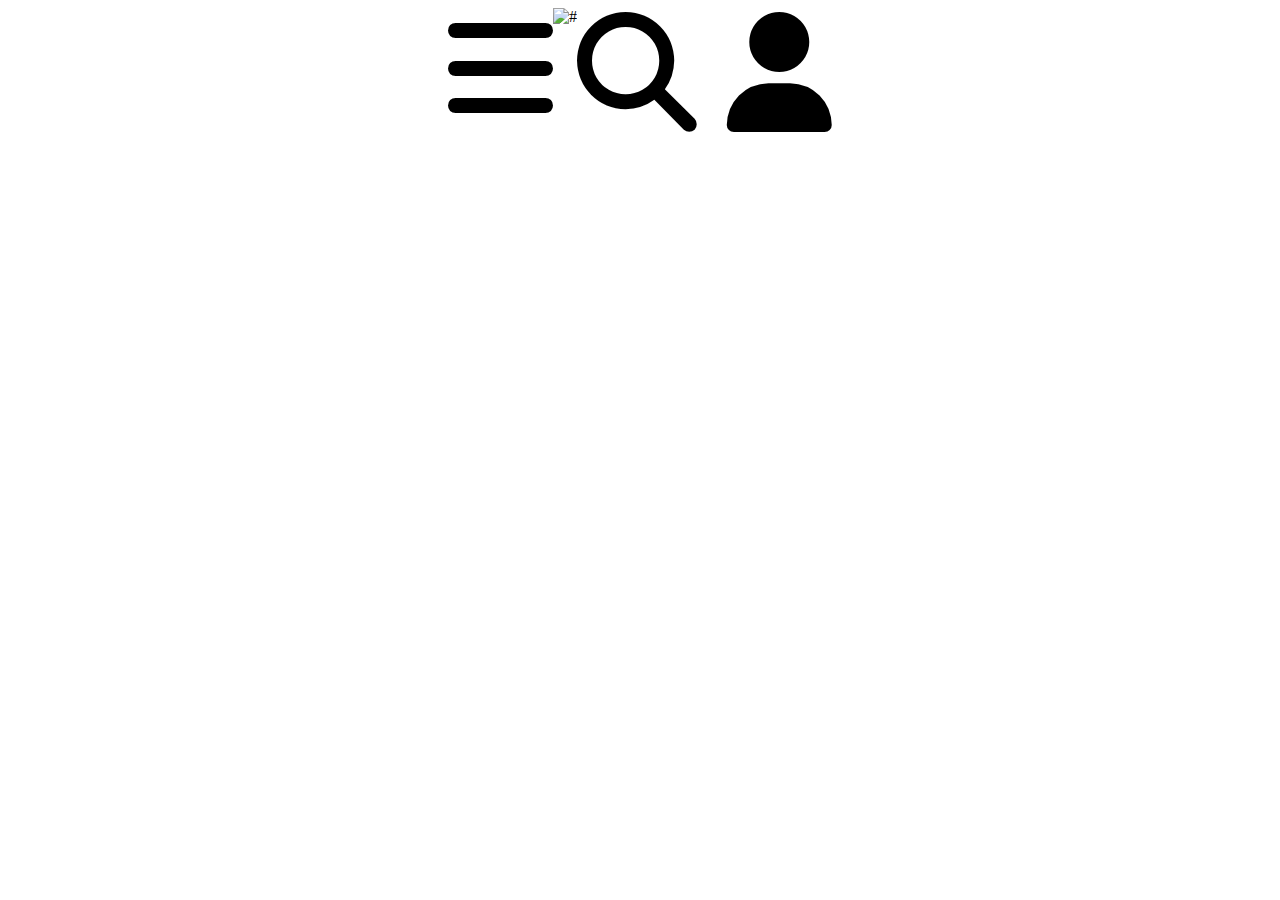
==== index.html @ 902fc551 "first commit" ====
<!DOCTYPE html>
<html lang="en">
  <head>
    <meta charset="UTF-8" />
    <meta http-equiv="X-UA-Compatible" content="IE=edge" />
    <meta name="viewport" content="width=device-width, initial-scale=1.0" />
    <title>Book shop</title>
    <link rel="stylesheet" href="./assets/css/style.css" />
    <link
      rel="stylesheet"
      href="https://cdnjs.cloudflare.com/ajax/libs/font-awesome/6.2.1/css/all.min.css"
    />
  </head>

  <body>
    <div class="container">
      <div class="navbar">
        <div class="navbar-left">
          <i class="fa-solid fa-bars" style="font-size: 120px"></i>
        </div>
        <div class="main-navbar">
            <img src="https://images.squarespace-cdn.com/content/v1/58af4f871b10e3e9c3a7ace7/1488436508393-CQ4M7M2VO5CXL5BS25Q5/botw+isolated.png" alt="#">
        </div>
        <div class="navbar-right">
          <i class="fa-solid fa-magnifying-glass"></i>
          <i class="fa-solid fa-user"></i>
        </div>
      </div>
    </div>
  </body>
</html>
---- assets/css/style.css ----
.container {
    display: flex;
    justify-content: center;
    gap: 12%;
}

.navbar {
    display: flex;
    justify-content: space-between;

}

.main-navbar img {
    width: 90%;
    height: 64%;
}

.navbar-right {
    font-size: 120px;
}
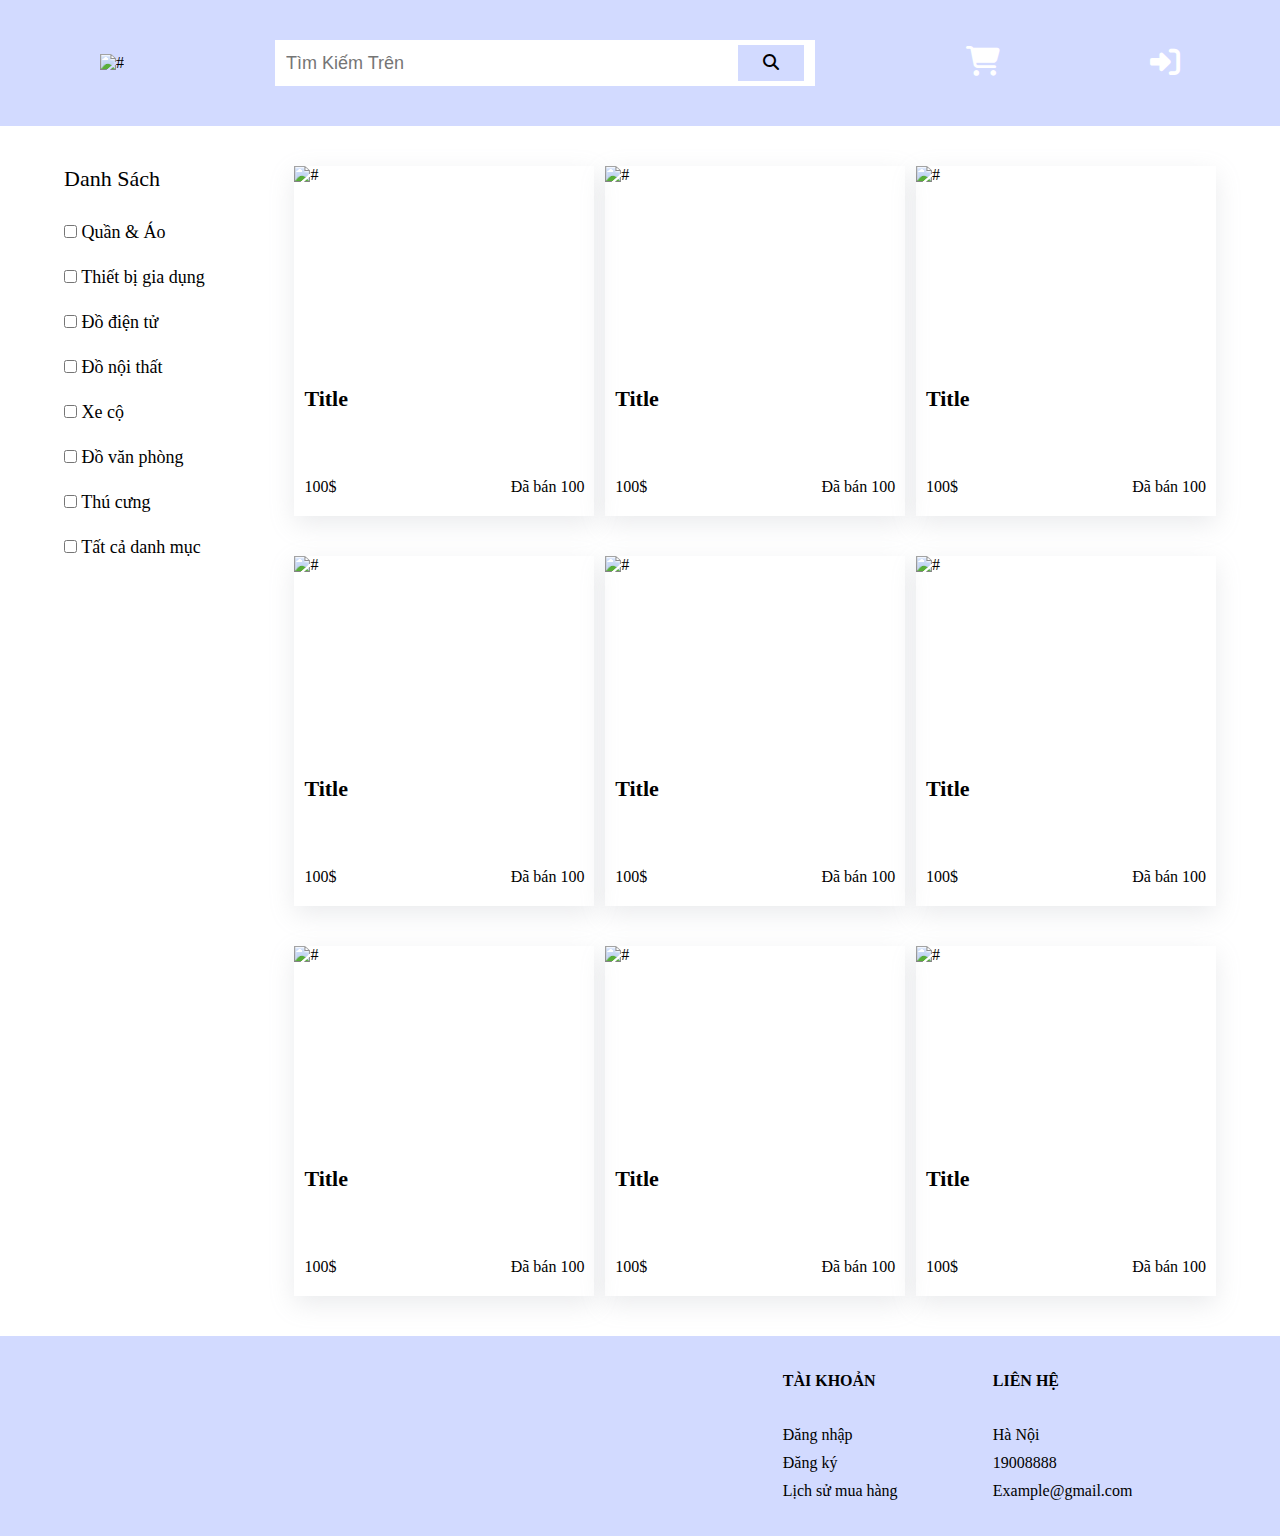
==== commit 02aedac2: "update" ====
--- a/index.html
+++ b/index.html
@@ -15,15 +15,174 @@
   <body>
     <div class="container">
       <div class="navbar">
-        <div class="navbar-left">
-          <i class="fa-solid fa-bars" style="font-size: 120px"></i>
-        </div>
         <div class="main-navbar">
             <img src="https://images.squarespace-cdn.com/content/v1/58af4f871b10e3e9c3a7ace7/1488436508393-CQ4M7M2VO5CXL5BS25Q5/botw+isolated.png" alt="#">
         </div>
+        <div class="search-nav">
+          <input type="text" class="search-input" placeholder="Tìm Kiếm Trên">
+          <div class="search-btn">
+            <i class="fa-solid fa-magnifying-glass"></i>
+          </div>
+        </div>
         <div class="navbar-right">
-          <i class="fa-solid fa-magnifying-glass"></i>
-          <i class="fa-solid fa-user"></i>
+          <i class="fa-solid fa-cart-shopping"></i>
+          <a href="./src/pages/login.html" style="color: #fff;">
+            <i class="fa-solid fa-right-to-bracket"></i>
+          </a>
+        </div>
+      </div>
+      <div class="content">
+        <div class="sidebar">
+          <div class="sidebar-category">
+            <span class="sidebar-header">Danh Sách</span>
+            <div class="categories">
+              <div class="category">
+                <input type="checkbox" name="clothes" id="clothes-cate">
+                <label for="clothes-cate">Quần & Áo</label>
+              </div>
+              <div class="category">
+                <input type="checkbox" name="household" id="household-cate">
+                <label for="">Thiết bị gia dụng</label>
+              </div>
+              <div class="category">
+                <input type="checkbox" name="electric" id="electric-cate">
+                <label for="">Đồ điện tử</label>
+              </div>
+              <div class="category">
+                <input type="checkbox" name="furniture" id="furniture-cate">
+                <label for="">Đồ nội thất</label>
+              </div>
+              <div class="category">
+                <input type="checkbox" name="car" id="car-cate">
+                <label for="">Xe cộ</label>
+              </div>
+              <div class="category">
+                <input type="checkbox" name="official" id="official-cate">
+                <label for="">Đồ văn phòng</label>
+              </div>
+              <div class="category">
+                <input type="checkbox" name="pet" id="pet-cate">
+                <label for="">Thú cưng</label>
+              </div>
+              <div class="category">
+                <input type="checkbox" name="all" id="all">
+                <label for="">Tất cả danh mục</label>
+              </div>
+            </div>
+          </div>
+        </div>
+        <div class="list-product">
+          <div class="product">
+            <img src="https://upload.wikimedia.org/wikipedia/commons/thumb/b/b6/Image_created_with_a_mobile_phone.png/640px-Image_created_with_a_mobile_phone.png" alt="#" class="product-img">
+            <div class="product-info">
+              <h3 class="product-title">Title</h3>
+              <div class="product-price">
+                <span class="price">100$</span>
+                <span class="sold">Đã bán 100</span>
+            </div>
+            </div>
+          </div>
+          <div class="product">
+            <img src="https://upload.wikimedia.org/wikipedia/commons/thumb/b/b6/Image_created_with_a_mobile_phone.png/640px-Image_created_with_a_mobile_phone.png" alt="#" class="product-img">
+            <div class="product-info">
+              <h3 class="product-title">Title</h3>
+              <div class="product-price">
+                <span class="price">100$</span>
+                <span class="sold">Đã bán 100</span>
+            </div>
+            </div>
+          </div>
+          <div class="product">
+            <img src="https://upload.wikimedia.org/wikipedia/commons/thumb/b/b6/Image_created_with_a_mobile_phone.png/640px-Image_created_with_a_mobile_phone.png" alt="#" class="product-img">
+            <div class="product-info">
+              <h3 class="product-title">Title</h3>
+              <div class="product-price">
+                <span class="price">100$</span>
+                <span class="sold">Đã bán 100</span>
+            </div>
+            </div>
+          </div>
+          <div class="product">
+            <img src="https://upload.wikimedia.org/wikipedia/commons/thumb/b/b6/Image_created_with_a_mobile_phone.png/640px-Image_created_with_a_mobile_phone.png" alt="#" class="product-img">
+            <div class="product-info">
+              <h3 class="product-title">Title</h3>
+              <div class="product-price">
+                <span class="price">100$</span>
+                <span class="sold">Đã bán 100</span>
+            </div>
+            </div>
+          </div>
+          <div class="product">
+            <img src="https://upload.wikimedia.org/wikipedia/commons/thumb/b/b6/Image_created_with_a_mobile_phone.png/640px-Image_created_with_a_mobile_phone.png" alt="#" class="product-img">
+            <div class="product-info">
+              <h3 class="product-title">Title</h3>
+              <div class="product-price">
+                <span class="price">100$</span>
+                <span class="sold">Đã bán 100</span>
+            </div>
+            </div>
+          </div>
+          <div class="product">
+            <img src="https://upload.wikimedia.org/wikipedia/commons/thumb/b/b6/Image_created_with_a_mobile_phone.png/640px-Image_created_with_a_mobile_phone.png" alt="#" class="product-img">
+            <div class="product-info">
+              <h3 class="product-title">Title</h3>
+              <div class="product-price">
+                <span class="price">100$</span>
+                <span class="sold">Đã bán 100</span>
+            </div>
+            </div>
+          </div>
+          <div class="product">
+            <img src="https://upload.wikimedia.org/wikipedia/commons/thumb/b/b6/Image_created_with_a_mobile_phone.png/640px-Image_created_with_a_mobile_phone.png" alt="#" class="product-img">
+            <div class="product-info">
+              <h3 class="product-title">Title</h3>
+              <div class="product-price">
+                <span class="price">100$</span>
+                <span class="sold">Đã bán 100</span>
+            </div>
+            </div>
+          </div>
+          <div class="product">
+            <img src="https://upload.wikimedia.org/wikipedia/commons/thumb/b/b6/Image_created_with_a_mobile_phone.png/640px-Image_created_with_a_mobile_phone.png" alt="#" class="product-img">
+            <div class="product-info">
+              <h3 class="product-title">Title</h3>
+              <div class="product-price">
+                <span class="price">100$</span>
+                <span class="sold">Đã bán 100</span>
+            </div>
+            </div>
+          </div>
+          <div class="product">
+            <img src="https://upload.wikimedia.org/wikipedia/commons/thumb/b/b6/Image_created_with_a_mobile_phone.png/640px-Image_created_with_a_mobile_phone.png" alt="#" class="product-img">
+            <div class="product-info">
+              <h3 class="product-title">Title</h3>
+              <div class="product-price">
+                <span class="price">100$</span>
+                <span class="sold">Đã bán 100</span>
+            </div>
+            </div>
+          </div>
+        </div>
+      </div>
+      <div class="footer">
+        <div class="logo-footer">
+          <img src="" alt="">
+        </div>
+        <div class="footer-account">
+          <h4>TÀI KHOẢN</h4>
+          <div class="footer-account__link">
+            <a href="">Đăng nhập</a>
+            <a href="">Đăng ký</a>
+            <a href="">Lịch sử mua hàng</a>
+          </div>
+        </div>
+        <div class="footer-contact">
+          <h4>LIÊN HỆ</h4>
+          <div class="footer-contact__info">
+            <p href="">Hà Nội</p>
+            <p href="">19008888</p>
+            <p href="">Example@gmail.com</p>
+          </div>
         </div>
       </div>
     </div>
--- a/assets/css/style.css
+++ b/assets/css/style.css
@@ -1,20 +1,160 @@
+*{
+    margin: 0;
+    padding: 0;
+    box-sizing: border-box;
+}
+
 .container {
-    display: flex;
-    justify-content: center;
+    width: 100%;
+    margin: 0 auto;
     gap: 12%;
 }
 
 .navbar {
     display: flex;
     justify-content: space-between;
-
+    padding: 40px 100px;
+    align-items: center;
+    background-color: #D2DAFF;
 }
 
 .main-navbar img {
-    width: 90%;
-    height: 64%;
+    width: 90px;
+    height: 20px;
 }
 
 .navbar-right {
-    font-size: 120px;
+    display: flex;
+    gap: 150px;
+    font-size: 30px;
+    color: #fff;
+}
+
+.search-nav {
+    display: flex;
+    align-items: center;
+    justify-content: center;
+    border: 1px solid transparent;
+    padding: 4px 10px;
+    width: 50%;
+    background-color: #fff;
+}
+
+.search-input {
+    width: 100%;
+    border: none;
+    outline: none;
+    font-size: 18px;
+}
+
+.search-input:focus {
+    outline: none;
+}
+
+.search-btn {
+    padding: 9px 25px;
+    background-color: #D2DAFF;
+}
+
+.content {
+    position: relative;
+    display: flex;
+    margin: 40px auto;
+    justify-content: space-between;
+    width: 90%;
+}
+
+.sidebar {
+    width: 20%;
+    min-height: calc(100vh - 210px);
+}
+
+.sidebar-category {
+    display: flex;
+    flex-direction: column;
+    gap: 30px;
+}
+
+.sidebar-header {
+    font-size: 22px;
+}
+
+.categories {
+    display: flex;
+    flex-direction: column;
+    gap: 24px;
+    font-size: 18px;
+}
+
+.list-product {
+    flex: 1;
+    display: flex;
+    justify-content: space-between;
+    flex-wrap: wrap;
+    row-gap: 40px;
+}
+
+.product {
+    width: 300px;
+    height: 350px;
+    display: flex;
+    flex-direction: column;
+    justify-content: space-between;
+    box-shadow: rgba(149, 157, 165, 0.2) 0px 8px 24px;
+}
+
+.product img {
+    width: 300px;
+    height: 200px;
+}
+
+.product-info {
+    display: flex;
+    flex-direction: column;
+    justify-content: space-between;
+    height: 150px;
+    gap: 10px;
+    padding: 20px 10px;
+}
+
+.product-title {
+    font-size: 22px;
+}
+
+.product-price {
+    display: flex;
+    justify-content: space-between;
+}
+
+.footer {
+    display: flex;
+    padding: 10px 100px;
+    background-color: #D2DAFF;
+    width: 100%;
+    justify-content: space-around;
+    height: 200px;
+    align-items: center;
+}
+
+.footer-account, .footer-contact {
+    display: flex;
+    flex-direction: column;
+    justify-content: space-evenly;
+    height: inherit;
+}
+
+.footer-account__link, .footer-contact__info {
+    display: flex;
+    flex-direction: column;
+    gap: 10px;
+}
+
+.footer-account__link a {
+    display: block;
+    color: #000;
+    text-decoration: none;
+}
+
+.logo-footer {
+    width: 50%;
 }